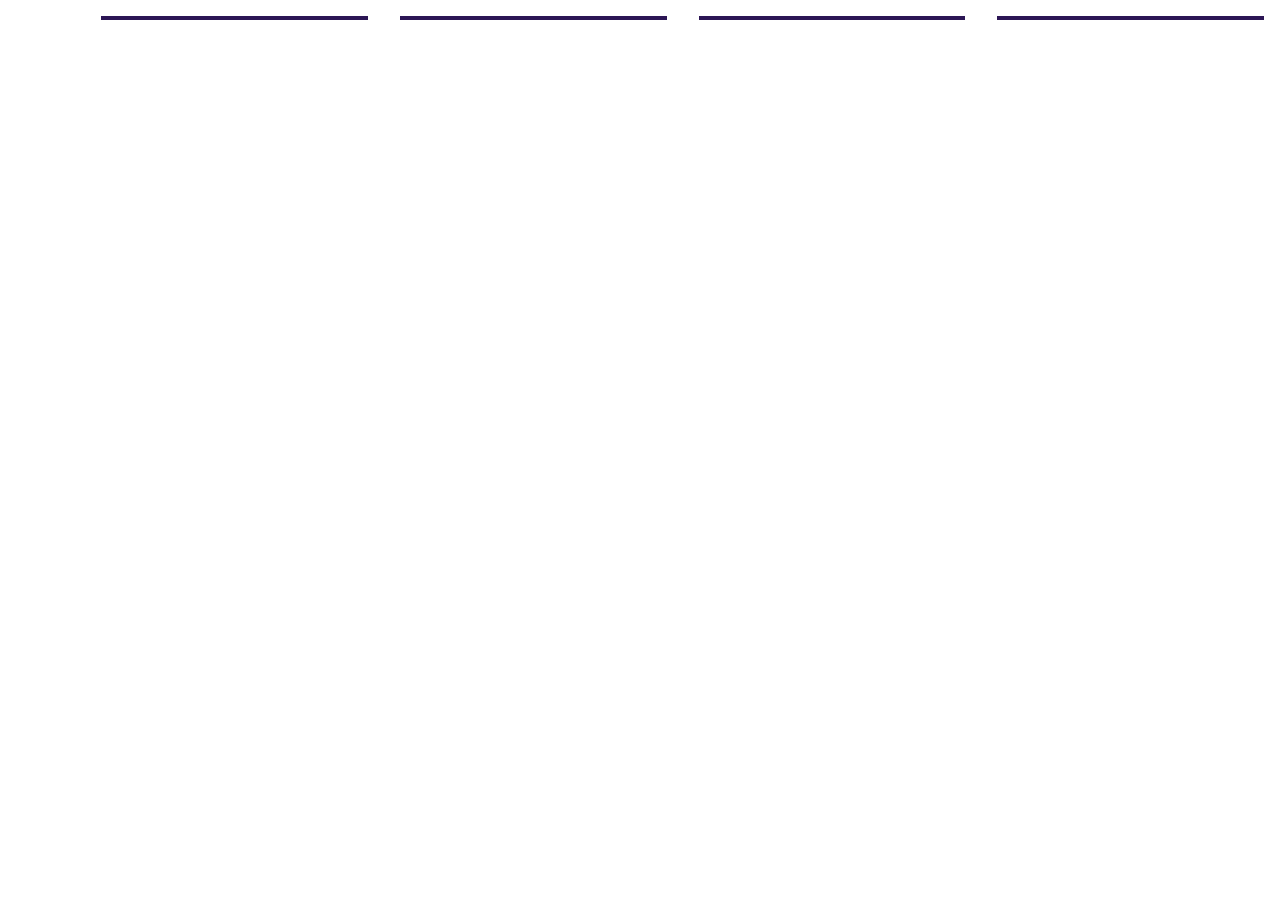
==== CODEPEN/index.html @ b5ddf4a4 "Add" ====
<!DOCTYPE html>
<html lang="en">
<head>
  <meta charset="UTF-8">
  <meta name="viewport" content="width=device-width, initial-scale=1.0">
  <meta http-equiv="X-UA-Compatible" content="ie=edge">
  <link rel="stylesheet" href="styles.css">
  <title>Cnopachki</title>
</head>
<body>
  <button class="btn btn-border-pop"></button>
  <button class="btn btn-background-slide"></button>
  <button class="btn btn-background-circle"></button>
  <button class="btn btn-border-underline"></button>
</body>
</html>
---- CODEPEN/styles.css ----
*, *::before, *::after {
    box-sizing: border-box;
  }
  
  body {
    display: flex;
    justify-content: right;
    align-items: center;
    flex-wrap: wrap;
    margin: 0;
  }
  
  button {
    margin: 1rem;
  }
  
  .btn {
    background-color: var(--background-color);
    color: #222;
    padding: .15em 10em;
    border: none;
    outline: none;
    position: relative;
    cursor: pointer;
  
    --background-color: #2c1655;
    --border-size: 2px;
    --accent-color: rgb(255, 255, 255);
  }
  
  .btn.btn-border-pop::before {
    content: '';
    position: absolute;
    top: 0;
    left: 0;
    right: 0;
    bottom: 0;
    z-index: -1;
    border: var(--border-size) solid var(--background-color);
    transition: top, left, right, bottom, 100ms ease-in-out;
  }
  
  .btn.btn-border-pop:hover::before,
  .btn.btn-border-pop:focus::before {
    top: calc(var(--border-size) * -2);
    left: calc(var(--border-size) * -2);
    right: calc(var(--border-size) * -2);
    bottom: calc(var(--border-size) * -2);
  }
  
  
  
  
  .btn.btn-background-slide::before {
    content: '';
    position: absolute;
    top: 0;
    left: 0;
    bottom: 0;
    right: 0;
    z-index: -1;
    background-color: var(--accent-color);
  
    transition: transform 300ms ease-in-out;
    transform: scaleX(0);
    transform-origin: left;
  }
  
  .btn.btn-background-slide:hover::before,
  .btn.btn-background-slide:focus::before {
    transform: scaleX(1);
  }
  
  .btn.btn-background-slide {
    transition: color 300ms ease-in-out;
    z-index: 1;
  }
  
  
  .btn.btn-background-slide:hover,
  .btn.btn-background-slide:focus {
    color: rgb(255, 0, 0);
  }
  
  
  
  
  
  .btn.btn-background-circle::before {
    content: '';
    position: absolute;
    top: 0;
    left: 0;
    right: 0;
    bottom: 0;
    z-index: -1;
    background-color: var(--background-color);
    border-radius: 50%;
    transition: transform 500ms ease-in-out;
  
    transform: scale(1.5);
  }
  
  .btn.btn-background-circle:hover::before,
  .btn.btn-background-circle:focus::before {
    transform: scale(0);
  }
  
  .btn.btn-background-circle {
    z-index: 1;
    overflow: hidden;
    background-color: var(--accent-color);
    transition: color 500ms ease-in-out;
  }
  
  .btn.btn-background-circle:hover,
  .btn.btn-background-circle:focus {
    color: rgb(233, 13, 13);
  }
  
  
  
  
  
  .btn.btn-border-underline::before {
    content: '';
    position: absolute;
    left: 0;
    right: 0;
    bottom: 0;
    height: var(--border-size);
    background-color: var(--accent-color);
    transition: transform 300ms ease-in-out;
  
    transform: scaleX(0);
  }
  
  .btn.btn-border-underline:hover::before,
  .btn.btn-border-underline:focus::before {
    transform: scaleX(1);
  }
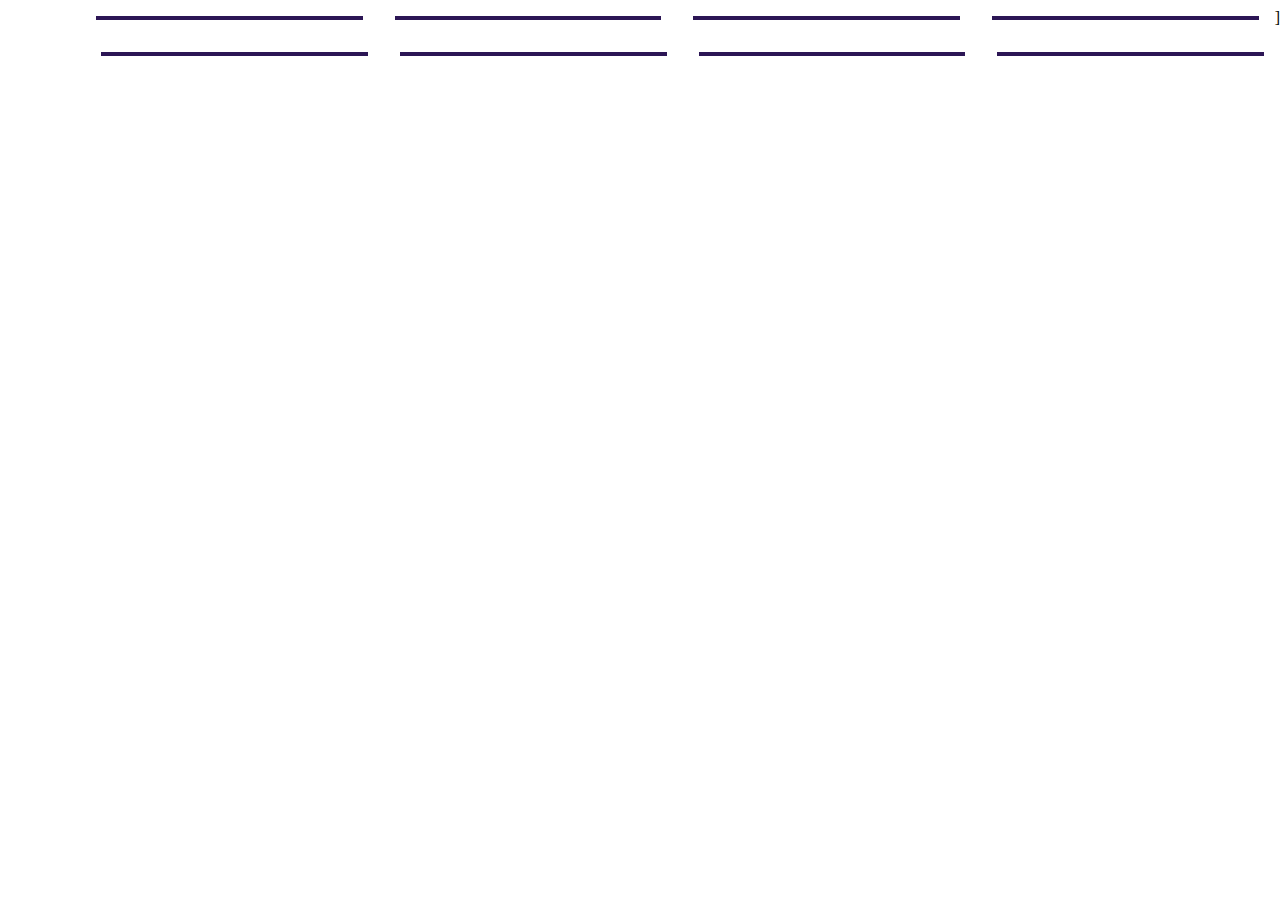
==== commit b3d686b3: "add d" ====
--- a/CODEPEN/index.html
+++ b/CODEPEN/index.html
@@ -1,3 +1,19 @@
+<!DOCTYPE html>
+<html lang="en">
+<head>
+  <meta charset="UTF-8">
+  <meta name="viewport" content="width=device-width, initial-scale=1.0">
+  <meta http-equiv="X-UA-Compatible" content="ie=edge">
+  <link rel="stylesheet" href="styles.css">
+  <title>Cnopachki</title>
+</head>
+<body>
+  <button class="btn btn-border-pop"></button>
+  <button class="btn btn-background-slide"></button>
+  <button class="btn btn-background-circle"></button>
+  <button class="btn btn-border-underline"></button>
+</body>
+</html>]
 <!DOCTYPE html>
 <html lang="en">
 <head>
--- a/CODEPEN/styles.css
+++ b/CODEPEN/styles.css
@@ -103,7 +103,7 @@
   
   .btn.btn-background-circle:hover::before,
   .btn.btn-background-circle:focus::before {
-    transform: scale(0);
+    transform: scale(1);
   }
   
   .btn.btn-background-circle {
@@ -125,9 +125,9 @@
   .btn.btn-border-underline::before {
     content: '';
     position: absolute;
-    left: 0;
-    right: 0;
-    bottom: 0;
+    left: 10;
+    right: 10;
+    bottom: 10;
     height: var(--border-size);
     background-color: var(--accent-color);
     transition: transform 300ms ease-in-out;
@@ -138,4 +138,145 @@
   .btn.btn-border-underline:hover::before,
   .btn.btn-border-underline:focus::before {
     transform: scaleX(1);
+  }
+  *, *::before, *::after {
+    box-sizing: border-box;
+  }
+  
+  body {
+    display: flex;
+    justify-content: right;
+    align-items: center;
+    flex-wrap: wrap;
+    margin: 0;
+  }
+  
+  button {
+    margin: 1rem;
+  }
+  
+  .btn {
+    background-color: var(--background-color);
+    color: #222;
+    padding: .15em 10em;
+    border: none;
+    outline: none;
+    position: relative;
+    cursor: pointer;
+  
+    --background-color: #2c1655;
+    --border-size: 2px;
+    --accent-color: rgb(255, 255, 255);
+  }
+  
+  .btn.btn-border-pop::before {
+    content: '';
+    position: absolute;
+    top: 10;
+    left: 10;
+    right: 10;
+    bottom: 10;
+    z-index: -1;
+    border: var(--border-size) solid var(--background-color);
+    transition: top, left, right, bottom, 100ms ease-in-out;
+  }
+  
+  .btn.btn-border-pop:hover::before,
+  .btn.btn-border-pop:focus::before {
+    top: calc(var(--border-size) * -2);
+    left: calc(var(--border-size) * -2);
+    right: calc(var(--border-size) * -2);
+    bottom: calc(var(--border-size) * -2);
+  }
+  
+  
+  
+  
+  .btn.btn-background-slide::before {
+    content: '';
+    position: absolute;
+    top: 10;
+    left: 10;
+    bottom: 10;
+    right: 10;
+    z-index: -1;
+    background-color: var(--accent-color);
+  
+    transition: transform 300ms ease-in-out;
+    transform: scaleX(0);
+    transform-origin: left;
+  }
+  
+  .btn.btn-background-slide:hover::before,
+  .btn.btn-background-slide:focus::before {
+    transform: scaleX(1);
+  }
+  
+  .btn.btn-background-slide {
+    transition: color 300ms ease-in-out;
+    z-index: 1;
+  }
+  
+  
+  .btn.btn-background-slide:hover,
+  .btn.btn-background-slide:focus {
+    color: rgb(255, 0, 0);
+  }
+  
+  
+  
+  
+  
+  .btn.btn-background-circle::before {
+    content: '';
+    position: absolute;
+    top: 10;
+    left: 10;
+    right: 10;
+    bottom: 10;
+    z-index: -1;
+    background-color: var(--background-color);
+    border-radius: 50%;
+    transition: transform 500ms ease-in-out;
+  
+    transform: scale(1.5);
+  }
+  
+  .btn.btn-background-circle:hover::before,
+  .btn.btn-background-circle:focus::before {
+    transform: scale(1);
+  }
+  
+  .btn.btn-background-circle {
+    z-index: 1;
+    overflow: hidden;
+    background-color: var(--accent-color);
+    transition: color 500ms ease-in-out;
+  }
+  
+  .btn.btn-background-circle:hover,
+  .btn.btn-background-circle:focus {
+    color: rgb(233, 13, 13);
+  }
+  
+  
+  
+  
+  
+  .btn.btn-border-underline::before {
+    content: '';
+    position: absolute;
+    left: 10;
+    right: 10;
+    bottom: 10;
+    height: var(--border-size);
+    background-color: var(--accent-color);
+    transition: transform 300ms ease-in-out;
+  
+    transform: scaleX(0);
+  }
+  
+  .btn.btn-border-underline:hover::before,
+  .btn.btn-border-underline:focus::before {
+    transform: scaleX(1);
   }--- a/CODEPEN/styles.css
+++ b/CODEPEN/styles.css
@@ -103,7 +103,7 @@
   
   .btn.btn-background-circle:hover::before,
   .btn.btn-background-circle:focus::before {
-    transform: scale(0);
+    transform: scale(1);
   }
   
   .btn.btn-background-circle {
@@ -125,9 +125,9 @@
   .btn.btn-border-underline::before {
     content: '';
     position: absolute;
-    left: 0;
-    right: 0;
-    bottom: 0;
+    left: 10;
+    right: 10;
+    bottom: 10;
     height: var(--border-size);
     background-color: var(--accent-color);
     transition: transform 300ms ease-in-out;
@@ -138,4 +138,145 @@
   .btn.btn-border-underline:hover::before,
   .btn.btn-border-underline:focus::before {
     transform: scaleX(1);
+  }
+  *, *::before, *::after {
+    box-sizing: border-box;
+  }
+  
+  body {
+    display: flex;
+    justify-content: right;
+    align-items: center;
+    flex-wrap: wrap;
+    margin: 0;
+  }
+  
+  button {
+    margin: 1rem;
+  }
+  
+  .btn {
+    background-color: var(--background-color);
+    color: #222;
+    padding: .15em 10em;
+    border: none;
+    outline: none;
+    position: relative;
+    cursor: pointer;
+  
+    --background-color: #2c1655;
+    --border-size: 2px;
+    --accent-color: rgb(255, 255, 255);
+  }
+  
+  .btn.btn-border-pop::before {
+    content: '';
+    position: absolute;
+    top: 10;
+    left: 10;
+    right: 10;
+    bottom: 10;
+    z-index: -1;
+    border: var(--border-size) solid var(--background-color);
+    transition: top, left, right, bottom, 100ms ease-in-out;
+  }
+  
+  .btn.btn-border-pop:hover::before,
+  .btn.btn-border-pop:focus::before {
+    top: calc(var(--border-size) * -2);
+    left: calc(var(--border-size) * -2);
+    right: calc(var(--border-size) * -2);
+    bottom: calc(var(--border-size) * -2);
+  }
+  
+  
+  
+  
+  .btn.btn-background-slide::before {
+    content: '';
+    position: absolute;
+    top: 10;
+    left: 10;
+    bottom: 10;
+    right: 10;
+    z-index: -1;
+    background-color: var(--accent-color);
+  
+    transition: transform 300ms ease-in-out;
+    transform: scaleX(0);
+    transform-origin: left;
+  }
+  
+  .btn.btn-background-slide:hover::before,
+  .btn.btn-background-slide:focus::before {
+    transform: scaleX(1);
+  }
+  
+  .btn.btn-background-slide {
+    transition: color 300ms ease-in-out;
+    z-index: 1;
+  }
+  
+  
+  .btn.btn-background-slide:hover,
+  .btn.btn-background-slide:focus {
+    color: rgb(255, 0, 0);
+  }
+  
+  
+  
+  
+  
+  .btn.btn-background-circle::before {
+    content: '';
+    position: absolute;
+    top: 10;
+    left: 10;
+    right: 10;
+    bottom: 10;
+    z-index: -1;
+    background-color: var(--background-color);
+    border-radius: 50%;
+    transition: transform 500ms ease-in-out;
+  
+    transform: scale(1.5);
+  }
+  
+  .btn.btn-background-circle:hover::before,
+  .btn.btn-background-circle:focus::before {
+    transform: scale(1);
+  }
+  
+  .btn.btn-background-circle {
+    z-index: 1;
+    overflow: hidden;
+    background-color: var(--accent-color);
+    transition: color 500ms ease-in-out;
+  }
+  
+  .btn.btn-background-circle:hover,
+  .btn.btn-background-circle:focus {
+    color: rgb(233, 13, 13);
+  }
+  
+  
+  
+  
+  
+  .btn.btn-border-underline::before {
+    content: '';
+    position: absolute;
+    left: 10;
+    right: 10;
+    bottom: 10;
+    height: var(--border-size);
+    background-color: var(--accent-color);
+    transition: transform 300ms ease-in-out;
+  
+    transform: scaleX(0);
+  }
+  
+  .btn.btn-border-underline:hover::before,
+  .btn.btn-border-underline:focus::before {
+    transform: scaleX(1);
   }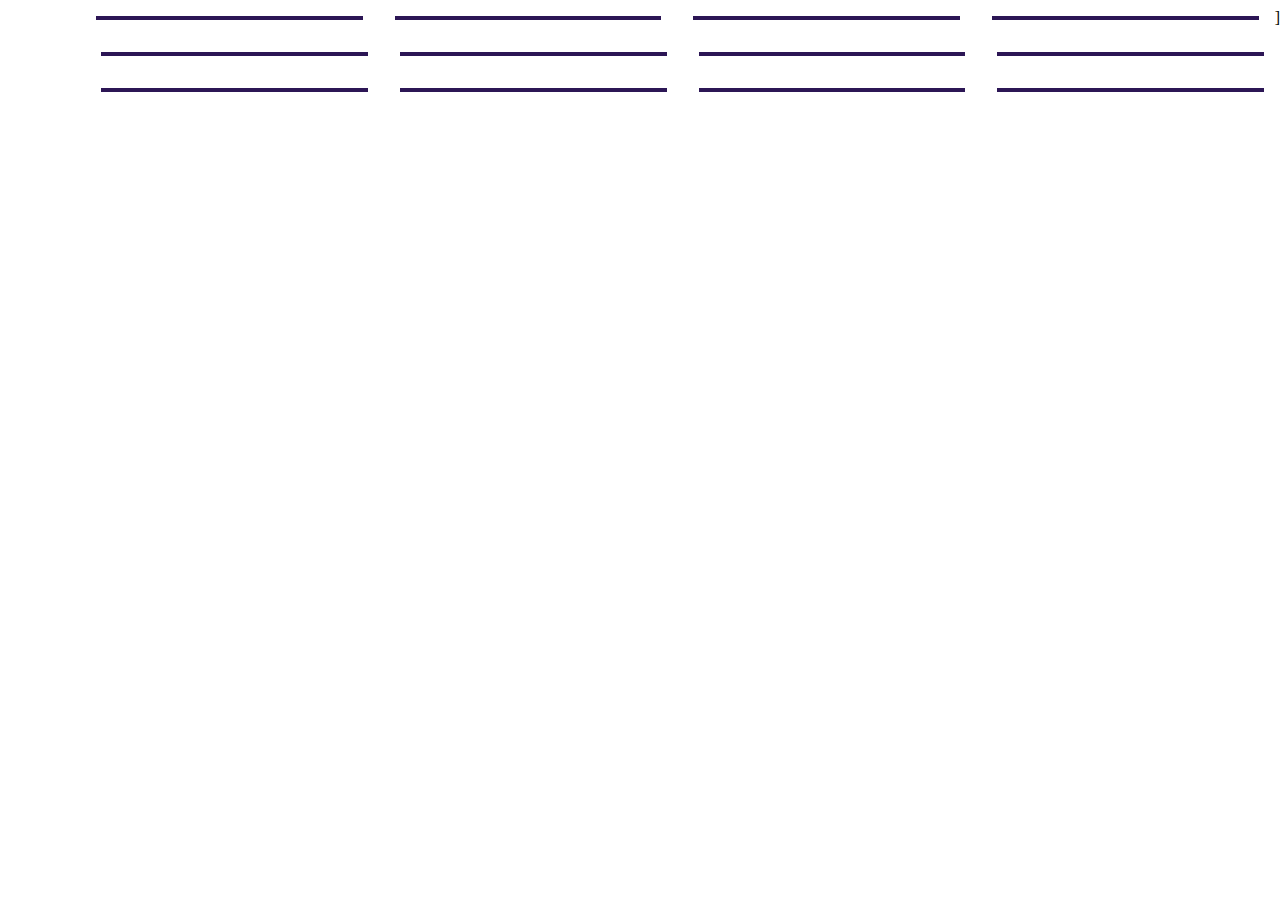
==== commit 5ce9f3ae: "aa s" ====
--- a/CODEPEN/index.html
+++ b/CODEPEN/index.html
@@ -29,4 +29,20 @@
   <button class="btn btn-background-circle"></button>
   <button class="btn btn-border-underline"></button>
 </body>
+</html>
+<!DOCTYPE html>
+<html lang="en">
+<head>
+  <meta charset="UTF-8">
+  <meta name="viewport" content="width=device-width, initial-scale=1.0">
+  <meta http-equiv="X-UA-Compatible" content="ie=edge">
+  <link rel="stylesheet" href="styles.css">
+  <title>Cnopachki</title>
+</head>
+<body>
+  <button class="btn btn-border-pop"></button>
+  <button class="btn btn-background-slide"></button>
+  <button class="btn btn-background-circle"></button>
+  <button class="btn btn-border-underline"></button>
+</body>
 </html>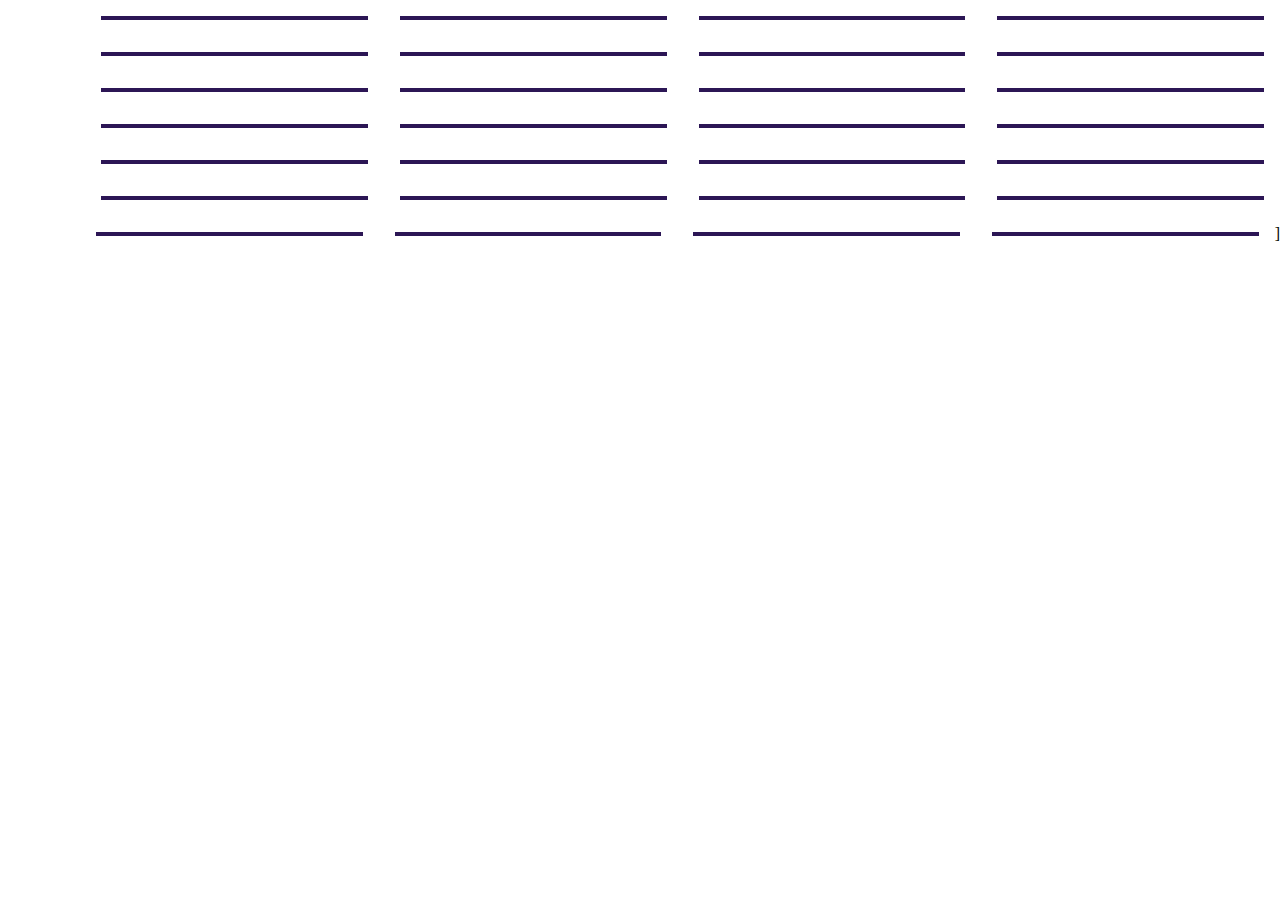
==== commit ac54c699: "add s" ====
--- a/CODEPEN/index.html
+++ b/CODEPEN/index.html
@@ -12,37 +12,30 @@
   <button class="btn btn-background-slide"></button>
   <button class="btn btn-background-circle"></button>
   <button class="btn btn-border-underline"></button>
-</body>
-</html>]
-<!DOCTYPE html>
-<html lang="en">
-<head>
-  <meta charset="UTF-8">
-  <meta name="viewport" content="width=device-width, initial-scale=1.0">
-  <meta http-equiv="X-UA-Compatible" content="ie=edge">
-  <link rel="stylesheet" href="styles.css">
-  <title>Cnopachki</title>
-</head>
-<body>
+  <button class="btn btn-border-pop"></button>
+  <button class="btn btn-background-slide"></button>
+  <button class="btn btn-background-circle"></button>
+  <button class="btn btn-border-underline"></button>
+  <button class="btn btn-border-pop"></button>
+  <button class="btn btn-background-slide"></button>
+  <button class="btn btn-background-circle"></button>
+  <button class="btn btn-border-underline"></button>
+  <button class="btn btn-border-pop"></button>
+  <button class="btn btn-background-slide"></button>
+  <button class="btn btn-background-circle"></button>
+  <button class="btn btn-border-underline"></button>
+  <button class="btn btn-border-pop"></button>
+  <button class="btn btn-background-slide"></button>
+  <button class="btn btn-background-circle"></button>
+  <button class="btn btn-border-underline"></button>
+  <button class="btn btn-border-pop"></button>
+  <button class="btn btn-background-slide"></button>
+  <button class="btn btn-background-circle"></button>
+  <button class="btn btn-border-underline"></button>
   <button class="btn btn-border-pop"></button>
   <button class="btn btn-background-slide"></button>
   <button class="btn btn-background-circle"></button>
   <button class="btn btn-border-underline"></button>
 </body>
-</html>
-<!DOCTYPE html>
-<html lang="en">
-<head>
-  <meta charset="UTF-8">
-  <meta name="viewport" content="width=device-width, initial-scale=1.0">
-  <meta http-equiv="X-UA-Compatible" content="ie=edge">
-  <link rel="stylesheet" href="styles.css">
-  <title>Cnopachki</title>
-</head>
-<body>
-  <button class="btn btn-border-pop"></button>
-  <button class="btn btn-background-slide"></button>
-  <button class="btn btn-background-circle"></button>
-  <button class="btn btn-border-underline"></button>
-</body>
-</html>+</html>]
+
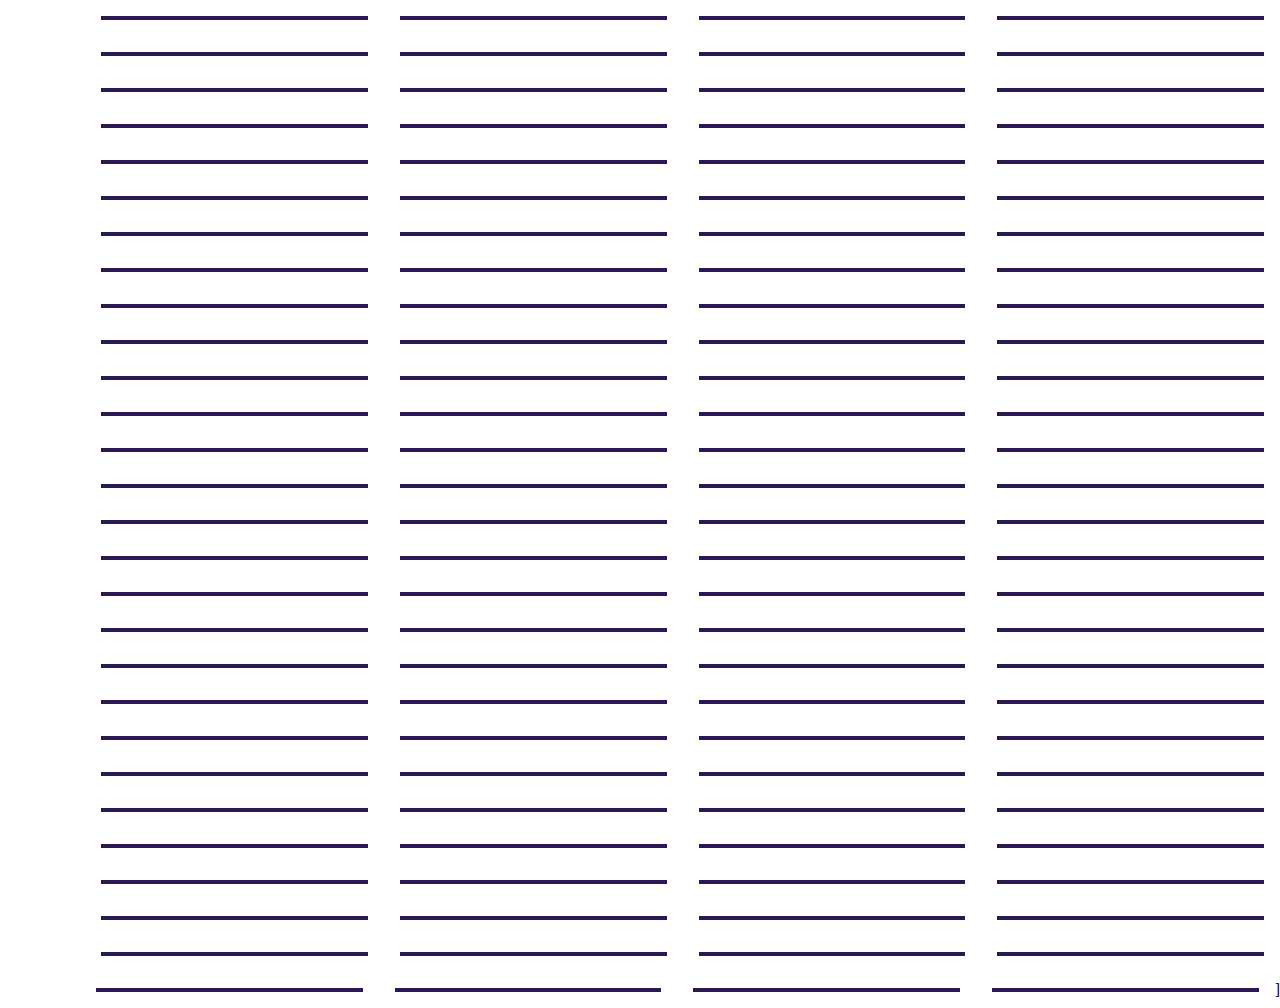
==== commit e31f09b1: "add d" ====
--- a/CODEPEN/index.html
+++ b/CODEPEN/index.html
@@ -36,6 +36,90 @@
   <button class="btn btn-background-slide"></button>
   <button class="btn btn-background-circle"></button>
   <button class="btn btn-border-underline"></button>
+  <button class="btn btn-border-pop"></button>
+  <button class="btn btn-background-slide"></button>
+  <button class="btn btn-background-circle"></button>
+  <button class="btn btn-border-underline"></button>
+  <button class="btn btn-border-pop"></button>
+  <button class="btn btn-background-slide"></button>
+  <button class="btn btn-background-circle"></button>
+  <button class="btn btn-border-underline"></button>
+  <button class="btn btn-border-pop"></button>
+  <button class="btn btn-background-slide"></button>
+  <button class="btn btn-background-circle"></button>
+  <button class="btn btn-border-underline"></button>
+  <button class="btn btn-border-pop"></button>
+  <button class="btn btn-background-slide"></button>
+  <button class="btn btn-background-circle"></button>
+  <button class="btn btn-border-underline"></button>
+  <button class="btn btn-border-pop"></button>
+  <button class="btn btn-background-slide"></button>
+  <button class="btn btn-background-circle"></button>
+  <button class="btn btn-border-underline"></button>
+  <button class="btn btn-border-pop"></button>
+  <button class="btn btn-background-slide"></button>
+  <button class="btn btn-background-circle"></button>
+  <button class="btn btn-border-underline"></button>
+  <button class="btn btn-border-pop"></button>
+  <button class="btn btn-background-slide"></button>
+  <button class="btn btn-background-circle"></button>
+  <button class="btn btn-border-underline"></button>
+  <button class="btn btn-border-pop"></button>
+  <button class="btn btn-background-slide"></button>
+  <button class="btn btn-background-circle"></button>
+  <button class="btn btn-border-underline"></button>
+  <button class="btn btn-border-pop"></button>
+  <button class="btn btn-background-slide"></button>
+  <button class="btn btn-background-circle"></button>
+  <button class="btn btn-border-underline"></button>
+  <button class="btn btn-border-pop"></button>
+  <button class="btn btn-background-slide"></button>
+  <button class="btn btn-background-circle"></button>
+  <button class="btn btn-border-underline"></button>
+  <button class="btn btn-border-pop"></button>
+  <button class="btn btn-background-slide"></button>
+  <button class="btn btn-background-circle"></button>
+  <button class="btn btn-border-underline"></button>
+  <button class="btn btn-border-pop"></button>
+  <button class="btn btn-background-slide"></button>
+  <button class="btn btn-background-circle"></button>
+  <button class="btn btn-border-underline"></button>
+  <button class="btn btn-border-pop"></button>
+  <button class="btn btn-background-slide"></button>
+  <button class="btn btn-background-circle"></button>
+  <button class="btn btn-border-underline"></button>
+  <button class="btn btn-border-pop"></button>
+  <button class="btn btn-background-slide"></button>
+  <button class="btn btn-background-circle"></button>
+  <button class="btn btn-border-underline"></button>
+  <button class="btn btn-border-pop"></button>
+  <button class="btn btn-background-slide"></button>
+  <button class="btn btn-background-circle"></button>
+  <button class="btn btn-border-underline"></button>
+  <button class="btn btn-border-pop"></button>
+  <button class="btn btn-background-slide"></button>
+  <button class="btn btn-background-circle"></button>
+  <button class="btn btn-border-underline"></button>
+  <button class="btn btn-border-pop"></button>
+  <button class="btn btn-background-slide"></button>
+  <button class="btn btn-background-circle"></button>
+  <button class="btn btn-border-underline"></button>
+  <button class="btn btn-border-pop"></button>
+  <button class="btn btn-background-slide"></button>
+  <button class="btn btn-background-circle"></button>
+  <button class="btn btn-border-underline"></button>
+  <button class="btn btn-border-pop"></button>
+  <button class="btn btn-background-slide"></button>
+  <button class="btn btn-background-circle"></button>
+  <button class="btn btn-border-underline"></button>
+  <button class="btn btn-border-pop"></button>
+  <button class="btn btn-background-slide"></button>
+  <button class="btn btn-background-circle"></button>
+  <button class="btn btn-border-underline"></button>
+  <button class="btn btn-border-pop"></button>
+  <button class="btn btn-background-slide"></button>
+  <button class="btn btn-background-circle"></button>
+  <button class="btn btn-border-underline"></button>
 </body>
 </html>]
 
--- a/CODEPEN/styles.css
+++ b/CODEPEN/styles.css
@@ -17,7 +17,7 @@
   .btn {
     background-color: var(--background-color);
     color: #222;
-    padding: .15em 10em;
+    padding: .5em 1em;
     border: none;
     outline: none;
     position: relative;
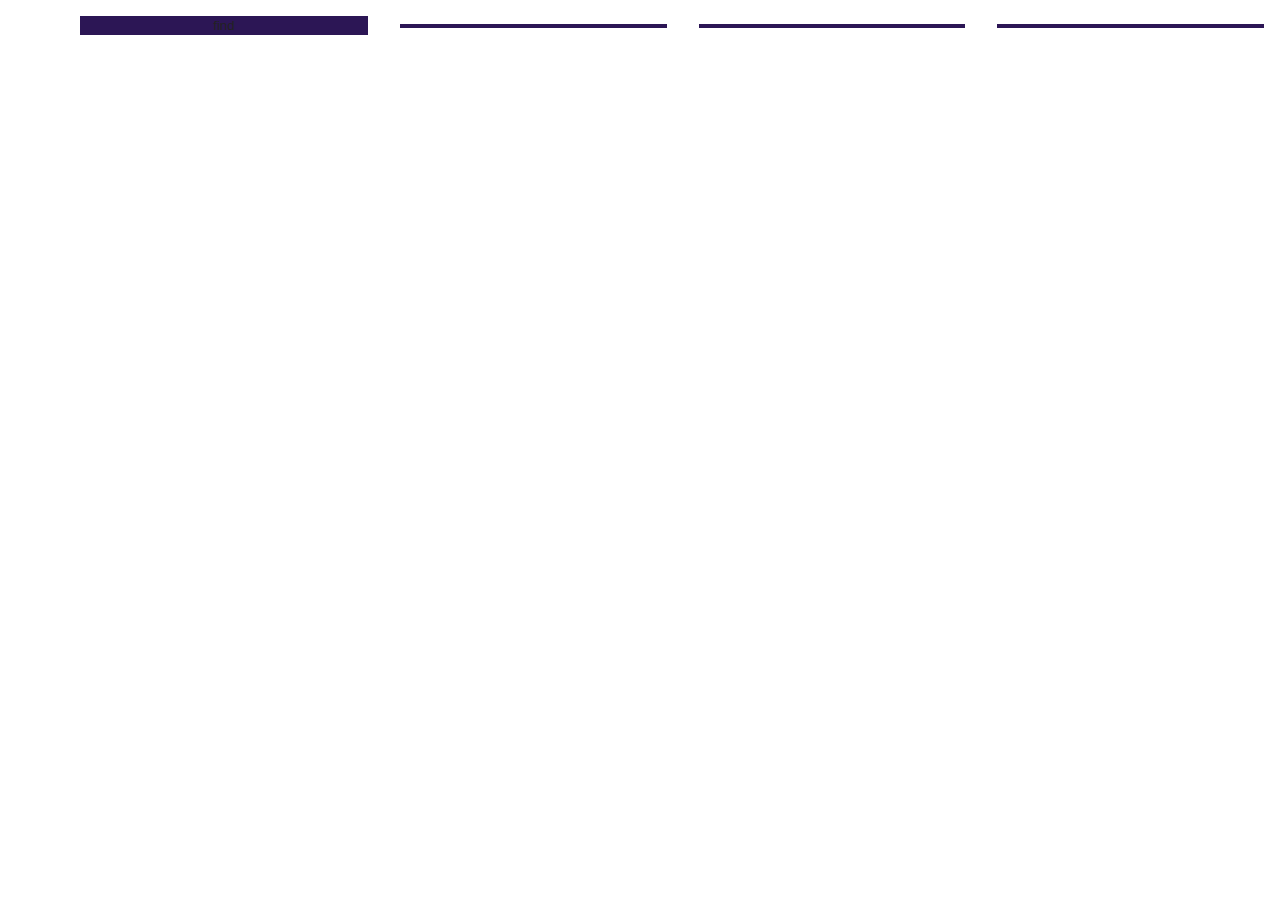
==== commit 64a3abe0: "add s" ====
--- a/CODEPEN/index.html
+++ b/CODEPEN/index.html
@@ -8,118 +8,9 @@
   <title>Cnopachki</title>
 </head>
 <body>
-  <button class="btn btn-border-pop"></button>
-  <button class="btn btn-background-slide"></button>
-  <button class="btn btn-background-circle"></button>
-  <button class="btn btn-border-underline"></button>
-  <button class="btn btn-border-pop"></button>
-  <button class="btn btn-background-slide"></button>
-  <button class="btn btn-background-circle"></button>
-  <button class="btn btn-border-underline"></button>
-  <button class="btn btn-border-pop"></button>
-  <button class="btn btn-background-slide"></button>
-  <button class="btn btn-background-circle"></button>
-  <button class="btn btn-border-underline"></button>
-  <button class="btn btn-border-pop"></button>
-  <button class="btn btn-background-slide"></button>
-  <button class="btn btn-background-circle"></button>
-  <button class="btn btn-border-underline"></button>
-  <button class="btn btn-border-pop"></button>
-  <button class="btn btn-background-slide"></button>
-  <button class="btn btn-background-circle"></button>
-  <button class="btn btn-border-underline"></button>
-  <button class="btn btn-border-pop"></button>
-  <button class="btn btn-background-slide"></button>
-  <button class="btn btn-background-circle"></button>
-  <button class="btn btn-border-underline"></button>
-  <button class="btn btn-border-pop"></button>
-  <button class="btn btn-background-slide"></button>
-  <button class="btn btn-background-circle"></button>
-  <button class="btn btn-border-underline"></button>
-  <button class="btn btn-border-pop"></button>
-  <button class="btn btn-background-slide"></button>
-  <button class="btn btn-background-circle"></button>
-  <button class="btn btn-border-underline"></button>
-  <button class="btn btn-border-pop"></button>
-  <button class="btn btn-background-slide"></button>
-  <button class="btn btn-background-circle"></button>
-  <button class="btn btn-border-underline"></button>
-  <button class="btn btn-border-pop"></button>
-  <button class="btn btn-background-slide"></button>
-  <button class="btn btn-background-circle"></button>
-  <button class="btn btn-border-underline"></button>
-  <button class="btn btn-border-pop"></button>
-  <button class="btn btn-background-slide"></button>
-  <button class="btn btn-background-circle"></button>
-  <button class="btn btn-border-underline"></button>
-  <button class="btn btn-border-pop"></button>
-  <button class="btn btn-background-slide"></button>
-  <button class="btn btn-background-circle"></button>
-  <button class="btn btn-border-underline"></button>
-  <button class="btn btn-border-pop"></button>
-  <button class="btn btn-background-slide"></button>
-  <button class="btn btn-background-circle"></button>
-  <button class="btn btn-border-underline"></button>
-  <button class="btn btn-border-pop"></button>
-  <button class="btn btn-background-slide"></button>
-  <button class="btn btn-background-circle"></button>
-  <button class="btn btn-border-underline"></button>
-  <button class="btn btn-border-pop"></button>
-  <button class="btn btn-background-slide"></button>
-  <button class="btn btn-background-circle"></button>
-  <button class="btn btn-border-underline"></button>
-  <button class="btn btn-border-pop"></button>
-  <button class="btn btn-background-slide"></button>
-  <button class="btn btn-background-circle"></button>
-  <button class="btn btn-border-underline"></button>
-  <button class="btn btn-border-pop"></button>
-  <button class="btn btn-background-slide"></button>
-  <button class="btn btn-background-circle"></button>
-  <button class="btn btn-border-underline"></button>
-  <button class="btn btn-border-pop"></button>
-  <button class="btn btn-background-slide"></button>
-  <button class="btn btn-background-circle"></button>
-  <button class="btn btn-border-underline"></button>
-  <button class="btn btn-border-pop"></button>
-  <button class="btn btn-background-slide"></button>
-  <button class="btn btn-background-circle"></button>
-  <button class="btn btn-border-underline"></button>
-  <button class="btn btn-border-pop"></button>
-  <button class="btn btn-background-slide"></button>
-  <button class="btn btn-background-circle"></button>
-  <button class="btn btn-border-underline"></button>
-  <button class="btn btn-border-pop"></button>
-  <button class="btn btn-background-slide"></button>
-  <button class="btn btn-background-circle"></button>
-  <button class="btn btn-border-underline"></button>
-  <button class="btn btn-border-pop"></button>
-  <button class="btn btn-background-slide"></button>
-  <button class="btn btn-background-circle"></button>
-  <button class="btn btn-border-underline"></button>
-  <button class="btn btn-border-pop"></button>
-  <button class="btn btn-background-slide"></button>
-  <button class="btn btn-background-circle"></button>
-  <button class="btn btn-border-underline"></button>
-  <button class="btn btn-border-pop"></button>
-  <button class="btn btn-background-slide"></button>
-  <button class="btn btn-background-circle"></button>
-  <button class="btn btn-border-underline"></button>
-  <button class="btn btn-border-pop"></button>
-  <button class="btn btn-background-slide"></button>
-  <button class="btn btn-background-circle"></button>
-  <button class="btn btn-border-underline"></button>
-  <button class="btn btn-border-pop"></button>
-  <button class="btn btn-background-slide"></button>
-  <button class="btn btn-background-circle"></button>
-  <button class="btn btn-border-underline"></button>
-  <button class="btn btn-border-pop"></button>
-  <button class="btn btn-background-slide"></button>
-  <button class="btn btn-background-circle"></button>
-  <button class="btn btn-border-underline"></button>
-  <button class="btn btn-border-pop"></button>
+  <button class="btn btn-border-pop">find</button>
   <button class="btn btn-background-slide"></button>
   <button class="btn btn-background-circle"></button>
   <button class="btn btn-border-underline"></button>
 </body>
-</html>]
-
+</html>--- a/CODEPEN/styles.css
+++ b/CODEPEN/styles.css
@@ -23,7 +23,7 @@
     position: relative;
     cursor: pointer;
   
-    --background-color: #2c1655;
+    --background-color: #7b53c5;
     --border-size: 2px;
     --accent-color: rgb(255, 255, 255);
   }
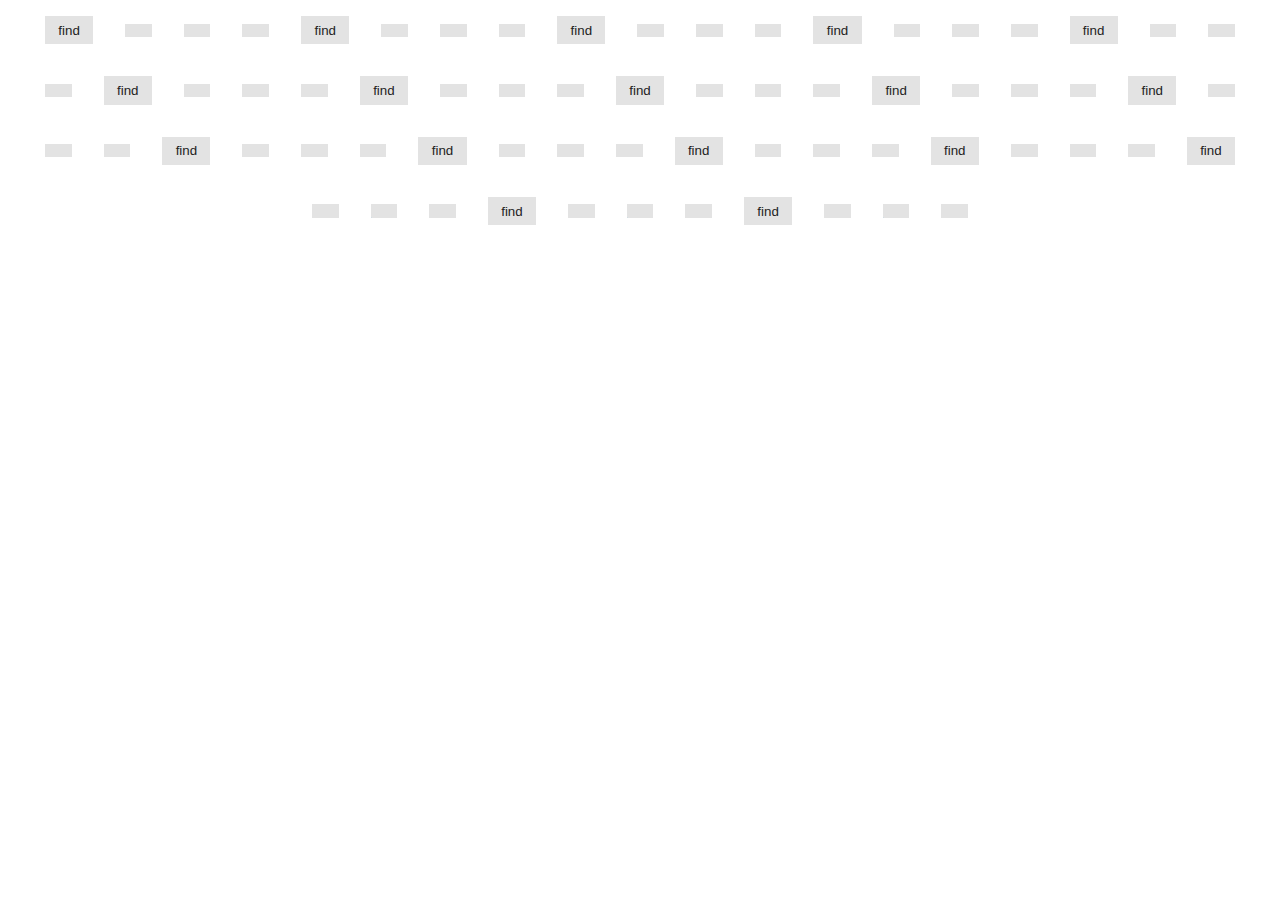
==== commit aed05242: "add ss" ====
--- a/CODEPEN/index.html
+++ b/CODEPEN/index.html
@@ -12,5 +12,69 @@
   <button class="btn btn-background-slide"></button>
   <button class="btn btn-background-circle"></button>
   <button class="btn btn-border-underline"></button>
+  <button class="btn btn-border-pop">find</button>
+  <button class="btn btn-background-slide"></button>
+  <button class="btn btn-background-circle"></button>
+  <button class="btn btn-border-underline"></button>
+  <button class="btn btn-border-pop">find</button>
+  <button class="btn btn-background-slide"></button>
+  <button class="btn btn-background-circle"></button>
+  <button class="btn btn-border-underline"></button>
+  <button class="btn btn-border-pop">find</button>
+  <button class="btn btn-background-slide"></button>
+  <button class="btn btn-background-circle"></button>
+  <button class="btn btn-border-underline"></button>
+  <button class="btn btn-border-pop">find</button>
+  <button class="btn btn-background-slide"></button>
+  <button class="btn btn-background-circle"></button>
+  <button class="btn btn-border-underline"></button>
+  <button class="btn btn-border-pop">find</button>
+  <button class="btn btn-background-slide"></button>
+  <button class="btn btn-background-circle"></button>
+  <button class="btn btn-border-underline"></button>
+  <button class="btn btn-border-pop">find</button>
+  <button class="btn btn-background-slide"></button>
+  <button class="btn btn-background-circle"></button>
+  <button class="btn btn-border-underline"></button>
+  <button class="btn btn-border-pop">find</button>
+  <button class="btn btn-background-slide"></button>
+  <button class="btn btn-background-circle"></button>
+  <button class="btn btn-border-underline"></button>
+  <button class="btn btn-border-pop">find</button>
+  <button class="btn btn-background-slide"></button>
+  <button class="btn btn-background-circle"></button>
+  <button class="btn btn-border-underline"></button>
+  <button class="btn btn-border-pop">find</button>
+  <button class="btn btn-background-slide"></button>
+  <button class="btn btn-background-circle"></button>
+  <button class="btn btn-border-underline"></button>
+  <button class="btn btn-border-pop">find</button>
+  <button class="btn btn-background-slide"></button>
+  <button class="btn btn-background-circle"></button>
+  <button class="btn btn-border-underline"></button>
+  <button class="btn btn-border-pop">find</button>
+  <button class="btn btn-background-slide"></button>
+  <button class="btn btn-background-circle"></button>
+  <button class="btn btn-border-underline"></button>
+  <button class="btn btn-border-pop">find</button>
+  <button class="btn btn-background-slide"></button>
+  <button class="btn btn-background-circle"></button>
+  <button class="btn btn-border-underline"></button>
+  <button class="btn btn-border-pop">find</button>
+  <button class="btn btn-background-slide"></button>
+  <button class="btn btn-background-circle"></button>
+  <button class="btn btn-border-underline"></button>
+  <button class="btn btn-border-pop">find</button>
+  <button class="btn btn-background-slide"></button>
+  <button class="btn btn-background-circle"></button>
+  <button class="btn btn-border-underline"></button>
+  <button class="btn btn-border-pop">find</button>
+  <button class="btn btn-background-slide"></button>
+  <button class="btn btn-background-circle"></button>
+  <button class="btn btn-border-underline"></button>
+  <button class="btn btn-border-pop">find</button>
+  <button class="btn btn-background-slide"></button>
+  <button class="btn btn-background-circle"></button>
+  <button class="btn btn-border-underline"></button>
 </body>
 </html>--- a/CODEPEN/styles.css
+++ b/CODEPEN/styles.css
@@ -4,7 +4,7 @@
   
   body {
     display: flex;
-    justify-content: right;
+    justify-content: center;
     align-items: center;
     flex-wrap: wrap;
     margin: 0;
@@ -23,9 +23,9 @@
     position: relative;
     cursor: pointer;
   
-    --background-color: #7b53c5;
+    --background-color: #E3E3E3;
     --border-size: 2px;
-    --accent-color: rgb(255, 255, 255);
+    --accent-color: #0AF;
   }
   
   .btn.btn-border-pop::before {
@@ -79,7 +79,7 @@
   
   .btn.btn-background-slide:hover,
   .btn.btn-background-slide:focus {
-    color: rgb(255, 0, 0);
+    color: white;
   }
   
   
@@ -103,7 +103,7 @@
   
   .btn.btn-background-circle:hover::before,
   .btn.btn-background-circle:focus::before {
-    transform: scale(1);
+    transform: scale(0);
   }
   
   .btn.btn-background-circle {
@@ -115,7 +115,7 @@
   
   .btn.btn-background-circle:hover,
   .btn.btn-background-circle:focus {
-    color: rgb(233, 13, 13);
+    color: white;
   }
   
   
@@ -125,150 +125,9 @@
   .btn.btn-border-underline::before {
     content: '';
     position: absolute;
-    left: 10;
-    right: 10;
-    bottom: 10;
-    height: var(--border-size);
-    background-color: var(--accent-color);
-    transition: transform 300ms ease-in-out;
-  
-    transform: scaleX(0);
-  }
-  
-  .btn.btn-border-underline:hover::before,
-  .btn.btn-border-underline:focus::before {
-    transform: scaleX(1);
-  }
-  *, *::before, *::after {
-    box-sizing: border-box;
-  }
-  
-  body {
-    display: flex;
-    justify-content: right;
-    align-items: center;
-    flex-wrap: wrap;
-    margin: 0;
-  }
-  
-  button {
-    margin: 1rem;
-  }
-  
-  .btn {
-    background-color: var(--background-color);
-    color: #222;
-    padding: .15em 10em;
-    border: none;
-    outline: none;
-    position: relative;
-    cursor: pointer;
-  
-    --background-color: #2c1655;
-    --border-size: 2px;
-    --accent-color: rgb(255, 255, 255);
-  }
-  
-  .btn.btn-border-pop::before {
-    content: '';
-    position: absolute;
-    top: 10;
-    left: 10;
-    right: 10;
-    bottom: 10;
-    z-index: -1;
-    border: var(--border-size) solid var(--background-color);
-    transition: top, left, right, bottom, 100ms ease-in-out;
-  }
-  
-  .btn.btn-border-pop:hover::before,
-  .btn.btn-border-pop:focus::before {
-    top: calc(var(--border-size) * -2);
-    left: calc(var(--border-size) * -2);
-    right: calc(var(--border-size) * -2);
-    bottom: calc(var(--border-size) * -2);
-  }
-  
-  
-  
-  
-  .btn.btn-background-slide::before {
-    content: '';
-    position: absolute;
-    top: 10;
-    left: 10;
-    bottom: 10;
-    right: 10;
-    z-index: -1;
-    background-color: var(--accent-color);
-  
-    transition: transform 300ms ease-in-out;
-    transform: scaleX(0);
-    transform-origin: left;
-  }
-  
-  .btn.btn-background-slide:hover::before,
-  .btn.btn-background-slide:focus::before {
-    transform: scaleX(1);
-  }
-  
-  .btn.btn-background-slide {
-    transition: color 300ms ease-in-out;
-    z-index: 1;
-  }
-  
-  
-  .btn.btn-background-slide:hover,
-  .btn.btn-background-slide:focus {
-    color: rgb(255, 0, 0);
-  }
-  
-  
-  
-  
-  
-  .btn.btn-background-circle::before {
-    content: '';
-    position: absolute;
-    top: 10;
-    left: 10;
-    right: 10;
-    bottom: 10;
-    z-index: -1;
-    background-color: var(--background-color);
-    border-radius: 50%;
-    transition: transform 500ms ease-in-out;
-  
-    transform: scale(1.5);
-  }
-  
-  .btn.btn-background-circle:hover::before,
-  .btn.btn-background-circle:focus::before {
-    transform: scale(1);
-  }
-  
-  .btn.btn-background-circle {
-    z-index: 1;
-    overflow: hidden;
-    background-color: var(--accent-color);
-    transition: color 500ms ease-in-out;
-  }
-  
-  .btn.btn-background-circle:hover,
-  .btn.btn-background-circle:focus {
-    color: rgb(233, 13, 13);
-  }
-  
-  
-  
-  
-  
-  .btn.btn-border-underline::before {
-    content: '';
-    position: absolute;
-    left: 10;
-    right: 10;
-    bottom: 10;
+    left: 0;
+    right: 0;
+    bottom: 0;
     height: var(--border-size);
     background-color: var(--accent-color);
     transition: transform 300ms ease-in-out;
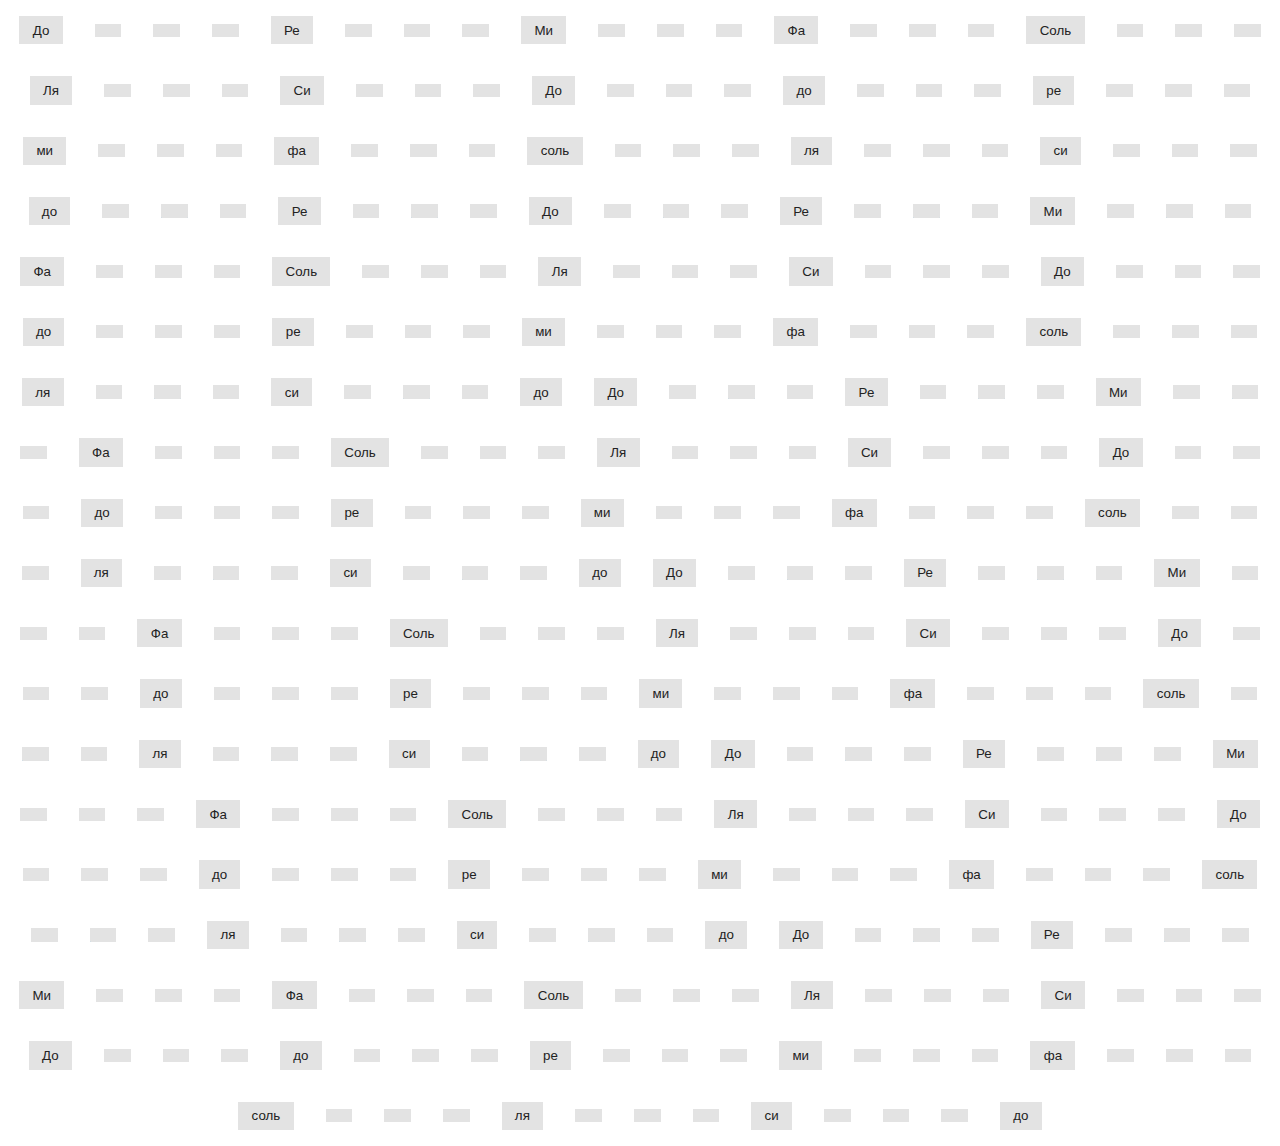
==== commit fe9aeae5: "фаа" ====
--- a/CODEPEN/index.html
+++ b/CODEPEN/index.html
@@ -8,73 +8,378 @@
   <title>Cnopachki</title>
 </head>
 <body>
-  <button class="btn btn-border-pop">find</button>
-  <button class="btn btn-background-slide"></button>
-  <button class="btn btn-background-circle"></button>
-  <button class="btn btn-border-underline"></button>
-  <button class="btn btn-border-pop">find</button>
-  <button class="btn btn-background-slide"></button>
-  <button class="btn btn-background-circle"></button>
-  <button class="btn btn-border-underline"></button>
-  <button class="btn btn-border-pop">find</button>
-  <button class="btn btn-background-slide"></button>
-  <button class="btn btn-background-circle"></button>
-  <button class="btn btn-border-underline"></button>
-  <button class="btn btn-border-pop">find</button>
-  <button class="btn btn-background-slide"></button>
-  <button class="btn btn-background-circle"></button>
-  <button class="btn btn-border-underline"></button>
-  <button class="btn btn-border-pop">find</button>
-  <button class="btn btn-background-slide"></button>
-  <button class="btn btn-background-circle"></button>
-  <button class="btn btn-border-underline"></button>
-  <button class="btn btn-border-pop">find</button>
-  <button class="btn btn-background-slide"></button>
-  <button class="btn btn-background-circle"></button>
-  <button class="btn btn-border-underline"></button>
-  <button class="btn btn-border-pop">find</button>
-  <button class="btn btn-background-slide"></button>
-  <button class="btn btn-background-circle"></button>
-  <button class="btn btn-border-underline"></button>
-  <button class="btn btn-border-pop">find</button>
-  <button class="btn btn-background-slide"></button>
-  <button class="btn btn-background-circle"></button>
-  <button class="btn btn-border-underline"></button>
-  <button class="btn btn-border-pop">find</button>
-  <button class="btn btn-background-slide"></button>
-  <button class="btn btn-background-circle"></button>
-  <button class="btn btn-border-underline"></button>
-  <button class="btn btn-border-pop">find</button>
-  <button class="btn btn-background-slide"></button>
-  <button class="btn btn-background-circle"></button>
-  <button class="btn btn-border-underline"></button>
-  <button class="btn btn-border-pop">find</button>
-  <button class="btn btn-background-slide"></button>
-  <button class="btn btn-background-circle"></button>
-  <button class="btn btn-border-underline"></button>
-  <button class="btn btn-border-pop">find</button>
-  <button class="btn btn-background-slide"></button>
-  <button class="btn btn-background-circle"></button>
-  <button class="btn btn-border-underline"></button>
-  <button class="btn btn-border-pop">find</button>
-  <button class="btn btn-background-slide"></button>
-  <button class="btn btn-background-circle"></button>
-  <button class="btn btn-border-underline"></button>
-  <button class="btn btn-border-pop">find</button>
-  <button class="btn btn-background-slide"></button>
-  <button class="btn btn-background-circle"></button>
-  <button class="btn btn-border-underline"></button>
-  <button class="btn btn-border-pop">find</button>
-  <button class="btn btn-background-slide"></button>
-  <button class="btn btn-background-circle"></button>
-  <button class="btn btn-border-underline"></button>
-  <button class="btn btn-border-pop">find</button>
-  <button class="btn btn-background-slide"></button>
-  <button class="btn btn-background-circle"></button>
-  <button class="btn btn-border-underline"></button>
-  <button class="btn btn-border-pop">find</button>
-  <button class="btn btn-background-slide"></button>
-  <button class="btn btn-background-circle"></button>
-  <button class="btn btn-border-underline"></button>
+  <button class="btn btn-border-pop">До</button>
+  <button class="btn btn-background-slide"></button>
+  <button class="btn btn-background-circle"></button>
+  <button class="btn btn-border-underline"></button>
+  <button class="btn btn-border-pop">Ре</button>
+  <button class="btn btn-background-slide"></button>
+  <button class="btn btn-background-circle"></button>
+  <button class="btn btn-border-underline"></button>
+  <button class="btn btn-border-pop">Ми</button>
+  <button class="btn btn-background-slide"></button>
+  <button class="btn btn-background-circle"></button>
+  <button class="btn btn-border-underline"></button>
+  <button class="btn btn-border-pop">Фа</button>
+  <button class="btn btn-background-slide"></button>
+  <button class="btn btn-background-circle"></button>
+  <button class="btn btn-border-underline"></button>
+  <button class="btn btn-border-pop">Соль</button>
+  <button class="btn btn-background-slide"></button>
+  <button class="btn btn-background-circle"></button>
+  <button class="btn btn-border-underline"></button>
+  <button class="btn btn-border-pop">Ля</button>
+  <button class="btn btn-background-slide"></button>
+  <button class="btn btn-background-circle"></button>
+  <button class="btn btn-border-underline"></button>
+  <button class="btn btn-border-pop">Си</button>
+  <button class="btn btn-background-slide"></button>
+  <button class="btn btn-background-circle"></button>
+  <button class="btn btn-border-underline"></button>
+  <button class="btn btn-border-pop">До</button>
+  <button class="btn btn-background-slide"></button>
+  <button class="btn btn-background-circle"></button>
+  <button class="btn btn-border-underline"></button>
+  <button class="btn btn-border-pop">до</button>
+  <button class="btn btn-background-slide"></button>
+  <button class="btn btn-background-circle"></button>
+  <button class="btn btn-border-underline"></button>
+  <button class="btn btn-border-pop">ре</button>
+  <button class="btn btn-background-slide"></button>
+  <button class="btn btn-background-circle"></button>
+  <button class="btn btn-border-underline"></button>
+  <button class="btn btn-border-pop">ми</button>
+  <button class="btn btn-background-slide"></button>
+  <button class="btn btn-background-circle"></button>
+  <button class="btn btn-border-underline"></button>
+  <button class="btn btn-border-pop">фа</button>
+  <button class="btn btn-background-slide"></button>
+  <button class="btn btn-background-circle"></button>
+  <button class="btn btn-border-underline"></button>
+  <button class="btn btn-border-pop">соль</button>
+  <button class="btn btn-background-slide"></button>
+  <button class="btn btn-background-circle"></button>
+  <button class="btn btn-border-underline"></button>
+  <button class="btn btn-border-pop">ля</button>
+  <button class="btn btn-background-slide"></button>
+  <button class="btn btn-background-circle"></button>
+  <button class="btn btn-border-underline"></button>
+  <button class="btn btn-border-pop">си</button>
+  <button class="btn btn-background-slide"></button>
+  <button class="btn btn-background-circle"></button>
+  <button class="btn btn-border-underline"></button>
+  <button class="btn btn-border-pop">до</button>
+  <button class="btn btn-background-slide"></button>
+  <button class="btn btn-background-circle"></button>
+  <button class="btn btn-border-underline"></button>
+  <button class="btn btn-border-pop">Ре</button>
+  <button class="btn btn-background-slide"></button>
+  <button class="btn btn-background-circle"></button>
+  <button class="btn btn-border-underline"></button>
+  <button class="btn btn-border-pop">До</button>
+  <button class="btn btn-background-slide"></button>
+  <button class="btn btn-background-circle"></button>
+  <button class="btn btn-border-underline"></button>
+  <button class="btn btn-border-pop">Ре</button>
+  <button class="btn btn-background-slide"></button>
+  <button class="btn btn-background-circle"></button>
+  <button class="btn btn-border-underline"></button>
+  <button class="btn btn-border-pop">Ми</button>
+  <button class="btn btn-background-slide"></button>
+  <button class="btn btn-background-circle"></button>
+  <button class="btn btn-border-underline"></button>
+  <button class="btn btn-border-pop">Фа</button>
+  <button class="btn btn-background-slide"></button>
+  <button class="btn btn-background-circle"></button>
+  <button class="btn btn-border-underline"></button>
+  <button class="btn btn-border-pop">Соль</button>
+  <button class="btn btn-background-slide"></button>
+  <button class="btn btn-background-circle"></button>
+  <button class="btn btn-border-underline"></button>
+  <button class="btn btn-border-pop">Ля</button>
+  <button class="btn btn-background-slide"></button>
+  <button class="btn btn-background-circle"></button>
+  <button class="btn btn-border-underline"></button>
+  <button class="btn btn-border-pop">Си</button>
+  <button class="btn btn-background-slide"></button>
+  <button class="btn btn-background-circle"></button>
+  <button class="btn btn-border-underline"></button>
+  <button class="btn btn-border-pop">До</button>
+  <button class="btn btn-background-slide"></button>
+  <button class="btn btn-background-circle"></button>
+  <button class="btn btn-border-underline"></button>
+  <button class="btn btn-border-pop">до</button>
+  <button class="btn btn-background-slide"></button>
+  <button class="btn btn-background-circle"></button>
+  <button class="btn btn-border-underline"></button>
+  <button class="btn btn-border-pop">ре</button>
+  <button class="btn btn-background-slide"></button>
+  <button class="btn btn-background-circle"></button>
+  <button class="btn btn-border-underline"></button>
+  <button class="btn btn-border-pop">ми</button>
+  <button class="btn btn-background-slide"></button>
+  <button class="btn btn-background-circle"></button>
+  <button class="btn btn-border-underline"></button>
+  <button class="btn btn-border-pop">фа</button>
+  <button class="btn btn-background-slide"></button>
+  <button class="btn btn-background-circle"></button>
+  <button class="btn btn-border-underline"></button>
+  <button class="btn btn-border-pop">соль</button>
+  <button class="btn btn-background-slide"></button>
+  <button class="btn btn-background-circle"></button>
+  <button class="btn btn-border-underline"></button>
+  <button class="btn btn-border-pop">ля</button>
+  <button class="btn btn-background-slide"></button>
+  <button class="btn btn-background-circle"></button>
+  <button class="btn btn-border-underline"></button>
+  <button class="btn btn-border-pop">си</button>
+  <button class="btn btn-background-slide"></button>
+  <button class="btn btn-background-circle"></button>
+  <button class="btn btn-border-underline"></button>
+  <button class="btn btn-border-pop">до</button>
+  <button class="btn btn-border-pop">До</button>
+  <button class="btn btn-background-slide"></button>
+  <button class="btn btn-background-circle"></button>
+  <button class="btn btn-border-underline"></button>
+  <button class="btn btn-border-pop">Ре</button>
+  <button class="btn btn-background-slide"></button>
+  <button class="btn btn-background-circle"></button>
+  <button class="btn btn-border-underline"></button>
+  <button class="btn btn-border-pop">Ми</button>
+  <button class="btn btn-background-slide"></button>
+  <button class="btn btn-background-circle"></button>
+  <button class="btn btn-border-underline"></button>
+  <button class="btn btn-border-pop">Фа</button>
+  <button class="btn btn-background-slide"></button>
+  <button class="btn btn-background-circle"></button>
+  <button class="btn btn-border-underline"></button>
+  <button class="btn btn-border-pop">Соль</button>
+  <button class="btn btn-background-slide"></button>
+  <button class="btn btn-background-circle"></button>
+  <button class="btn btn-border-underline"></button>
+  <button class="btn btn-border-pop">Ля</button>
+  <button class="btn btn-background-slide"></button>
+  <button class="btn btn-background-circle"></button>
+  <button class="btn btn-border-underline"></button>
+  <button class="btn btn-border-pop">Си</button>
+  <button class="btn btn-background-slide"></button>
+  <button class="btn btn-background-circle"></button>
+  <button class="btn btn-border-underline"></button>
+  <button class="btn btn-border-pop">До</button>
+  <button class="btn btn-background-slide"></button>
+  <button class="btn btn-background-circle"></button>
+  <button class="btn btn-border-underline"></button>
+  <button class="btn btn-border-pop">до</button>
+  <button class="btn btn-background-slide"></button>
+  <button class="btn btn-background-circle"></button>
+  <button class="btn btn-border-underline"></button>
+  <button class="btn btn-border-pop">ре</button>
+  <button class="btn btn-background-slide"></button>
+  <button class="btn btn-background-circle"></button>
+  <button class="btn btn-border-underline"></button>
+  <button class="btn btn-border-pop">ми</button>
+  <button class="btn btn-background-slide"></button>
+  <button class="btn btn-background-circle"></button>
+  <button class="btn btn-border-underline"></button>
+  <button class="btn btn-border-pop">фа</button>
+  <button class="btn btn-background-slide"></button>
+  <button class="btn btn-background-circle"></button>
+  <button class="btn btn-border-underline"></button>
+  <button class="btn btn-border-pop">соль</button>
+  <button class="btn btn-background-slide"></button>
+  <button class="btn btn-background-circle"></button>
+  <button class="btn btn-border-underline"></button>
+  <button class="btn btn-border-pop">ля</button>
+  <button class="btn btn-background-slide"></button>
+  <button class="btn btn-background-circle"></button>
+  <button class="btn btn-border-underline"></button>
+  <button class="btn btn-border-pop">си</button>
+  <button class="btn btn-background-slide"></button>
+  <button class="btn btn-background-circle"></button>
+  <button class="btn btn-border-underline"></button>
+  <button class="btn btn-border-pop">до</button>
+  <button class="btn btn-border-pop">До</button>
+  <button class="btn btn-background-slide"></button>
+  <button class="btn btn-background-circle"></button>
+  <button class="btn btn-border-underline"></button>
+  <button class="btn btn-border-pop">Ре</button>
+  <button class="btn btn-background-slide"></button>
+  <button class="btn btn-background-circle"></button>
+  <button class="btn btn-border-underline"></button>
+  <button class="btn btn-border-pop">Ми</button>
+  <button class="btn btn-background-slide"></button>
+  <button class="btn btn-background-circle"></button>
+  <button class="btn btn-border-underline"></button>
+  <button class="btn btn-border-pop">Фа</button>
+  <button class="btn btn-background-slide"></button>
+  <button class="btn btn-background-circle"></button>
+  <button class="btn btn-border-underline"></button>
+  <button class="btn btn-border-pop">Соль</button>
+  <button class="btn btn-background-slide"></button>
+  <button class="btn btn-background-circle"></button>
+  <button class="btn btn-border-underline"></button>
+  <button class="btn btn-border-pop">Ля</button>
+  <button class="btn btn-background-slide"></button>
+  <button class="btn btn-background-circle"></button>
+  <button class="btn btn-border-underline"></button>
+  <button class="btn btn-border-pop">Си</button>
+  <button class="btn btn-background-slide"></button>
+  <button class="btn btn-background-circle"></button>
+  <button class="btn btn-border-underline"></button>
+  <button class="btn btn-border-pop">До</button>
+  <button class="btn btn-background-slide"></button>
+  <button class="btn btn-background-circle"></button>
+  <button class="btn btn-border-underline"></button>
+  <button class="btn btn-border-pop">до</button>
+  <button class="btn btn-background-slide"></button>
+  <button class="btn btn-background-circle"></button>
+  <button class="btn btn-border-underline"></button>
+  <button class="btn btn-border-pop">ре</button>
+  <button class="btn btn-background-slide"></button>
+  <button class="btn btn-background-circle"></button>
+  <button class="btn btn-border-underline"></button>
+  <button class="btn btn-border-pop">ми</button>
+  <button class="btn btn-background-slide"></button>
+  <button class="btn btn-background-circle"></button>
+  <button class="btn btn-border-underline"></button>
+  <button class="btn btn-border-pop">фа</button>
+  <button class="btn btn-background-slide"></button>
+  <button class="btn btn-background-circle"></button>
+  <button class="btn btn-border-underline"></button>
+  <button class="btn btn-border-pop">соль</button>
+  <button class="btn btn-background-slide"></button>
+  <button class="btn btn-background-circle"></button>
+  <button class="btn btn-border-underline"></button>
+  <button class="btn btn-border-pop">ля</button>
+  <button class="btn btn-background-slide"></button>
+  <button class="btn btn-background-circle"></button>
+  <button class="btn btn-border-underline"></button>
+  <button class="btn btn-border-pop">си</button>
+  <button class="btn btn-background-slide"></button>
+  <button class="btn btn-background-circle"></button>
+  <button class="btn btn-border-underline"></button>
+  <button class="btn btn-border-pop">до</button>
+  <button class="btn btn-border-pop">До</button>
+  <button class="btn btn-background-slide"></button>
+  <button class="btn btn-background-circle"></button>
+  <button class="btn btn-border-underline"></button>
+  <button class="btn btn-border-pop">Ре</button>
+  <button class="btn btn-background-slide"></button>
+  <button class="btn btn-background-circle"></button>
+  <button class="btn btn-border-underline"></button>
+  <button class="btn btn-border-pop">Ми</button>
+  <button class="btn btn-background-slide"></button>
+  <button class="btn btn-background-circle"></button>
+  <button class="btn btn-border-underline"></button>
+  <button class="btn btn-border-pop">Фа</button>
+  <button class="btn btn-background-slide"></button>
+  <button class="btn btn-background-circle"></button>
+  <button class="btn btn-border-underline"></button>
+  <button class="btn btn-border-pop">Соль</button>
+  <button class="btn btn-background-slide"></button>
+  <button class="btn btn-background-circle"></button>
+  <button class="btn btn-border-underline"></button>
+  <button class="btn btn-border-pop">Ля</button>
+  <button class="btn btn-background-slide"></button>
+  <button class="btn btn-background-circle"></button>
+  <button class="btn btn-border-underline"></button>
+  <button class="btn btn-border-pop">Си</button>
+  <button class="btn btn-background-slide"></button>
+  <button class="btn btn-background-circle"></button>
+  <button class="btn btn-border-underline"></button>
+  <button class="btn btn-border-pop">До</button>
+  <button class="btn btn-background-slide"></button>
+  <button class="btn btn-background-circle"></button>
+  <button class="btn btn-border-underline"></button>
+  <button class="btn btn-border-pop">до</button>
+  <button class="btn btn-background-slide"></button>
+  <button class="btn btn-background-circle"></button>
+  <button class="btn btn-border-underline"></button>
+  <button class="btn btn-border-pop">ре</button>
+  <button class="btn btn-background-slide"></button>
+  <button class="btn btn-background-circle"></button>
+  <button class="btn btn-border-underline"></button>
+  <button class="btn btn-border-pop">ми</button>
+  <button class="btn btn-background-slide"></button>
+  <button class="btn btn-background-circle"></button>
+  <button class="btn btn-border-underline"></button>
+  <button class="btn btn-border-pop">фа</button>
+  <button class="btn btn-background-slide"></button>
+  <button class="btn btn-background-circle"></button>
+  <button class="btn btn-border-underline"></button>
+  <button class="btn btn-border-pop">соль</button>
+  <button class="btn btn-background-slide"></button>
+  <button class="btn btn-background-circle"></button>
+  <button class="btn btn-border-underline"></button>
+  <button class="btn btn-border-pop">ля</button>
+  <button class="btn btn-background-slide"></button>
+  <button class="btn btn-background-circle"></button>
+  <button class="btn btn-border-underline"></button>
+  <button class="btn btn-border-pop">си</button>
+  <button class="btn btn-background-slide"></button>
+  <button class="btn btn-background-circle"></button>
+  <button class="btn btn-border-underline"></button>
+  <button class="btn btn-border-pop">до</button>
+  <button class="btn btn-border-pop">До</button>
+  <button class="btn btn-background-slide"></button>
+  <button class="btn btn-background-circle"></button>
+  <button class="btn btn-border-underline"></button>
+  <button class="btn btn-border-pop">Ре</button>
+  <button class="btn btn-background-slide"></button>
+  <button class="btn btn-background-circle"></button>
+  <button class="btn btn-border-underline"></button>
+  <button class="btn btn-border-pop">Ми</button>
+  <button class="btn btn-background-slide"></button>
+  <button class="btn btn-background-circle"></button>
+  <button class="btn btn-border-underline"></button>
+  <button class="btn btn-border-pop">Фа</button>
+  <button class="btn btn-background-slide"></button>
+  <button class="btn btn-background-circle"></button>
+  <button class="btn btn-border-underline"></button>
+  <button class="btn btn-border-pop">Соль</button>
+  <button class="btn btn-background-slide"></button>
+  <button class="btn btn-background-circle"></button>
+  <button class="btn btn-border-underline"></button>
+  <button class="btn btn-border-pop">Ля</button>
+  <button class="btn btn-background-slide"></button>
+  <button class="btn btn-background-circle"></button>
+  <button class="btn btn-border-underline"></button>
+  <button class="btn btn-border-pop">Си</button>
+  <button class="btn btn-background-slide"></button>
+  <button class="btn btn-background-circle"></button>
+  <button class="btn btn-border-underline"></button>
+  <button class="btn btn-border-pop">До</button>
+  <button class="btn btn-background-slide"></button>
+  <button class="btn btn-background-circle"></button>
+  <button class="btn btn-border-underline"></button>
+  <button class="btn btn-border-pop">до</button>
+  <button class="btn btn-background-slide"></button>
+  <button class="btn btn-background-circle"></button>
+  <button class="btn btn-border-underline"></button>
+  <button class="btn btn-border-pop">ре</button>
+  <button class="btn btn-background-slide"></button>
+  <button class="btn btn-background-circle"></button>
+  <button class="btn btn-border-underline"></button>
+  <button class="btn btn-border-pop">ми</button>
+  <button class="btn btn-background-slide"></button>
+  <button class="btn btn-background-circle"></button>
+  <button class="btn btn-border-underline"></button>
+  <button class="btn btn-border-pop">фа</button>
+  <button class="btn btn-background-slide"></button>
+  <button class="btn btn-background-circle"></button>
+  <button class="btn btn-border-underline"></button>
+  <button class="btn btn-border-pop">соль</button>
+  <button class="btn btn-background-slide"></button>
+  <button class="btn btn-background-circle"></button>
+  <button class="btn btn-border-underline"></button>
+  <button class="btn btn-border-pop">ля</button>
+  <button class="btn btn-background-slide"></button>
+  <button class="btn btn-background-circle"></button>
+  <button class="btn btn-border-underline"></button>
+  <button class="btn btn-border-pop">си</button>
+  <button class="btn btn-background-slide"></button>
+  <button class="btn btn-background-circle"></button>
+  <button class="btn btn-border-underline"></button>
+  <button class="btn btn-border-pop">до</button>
 </body>
 </html>